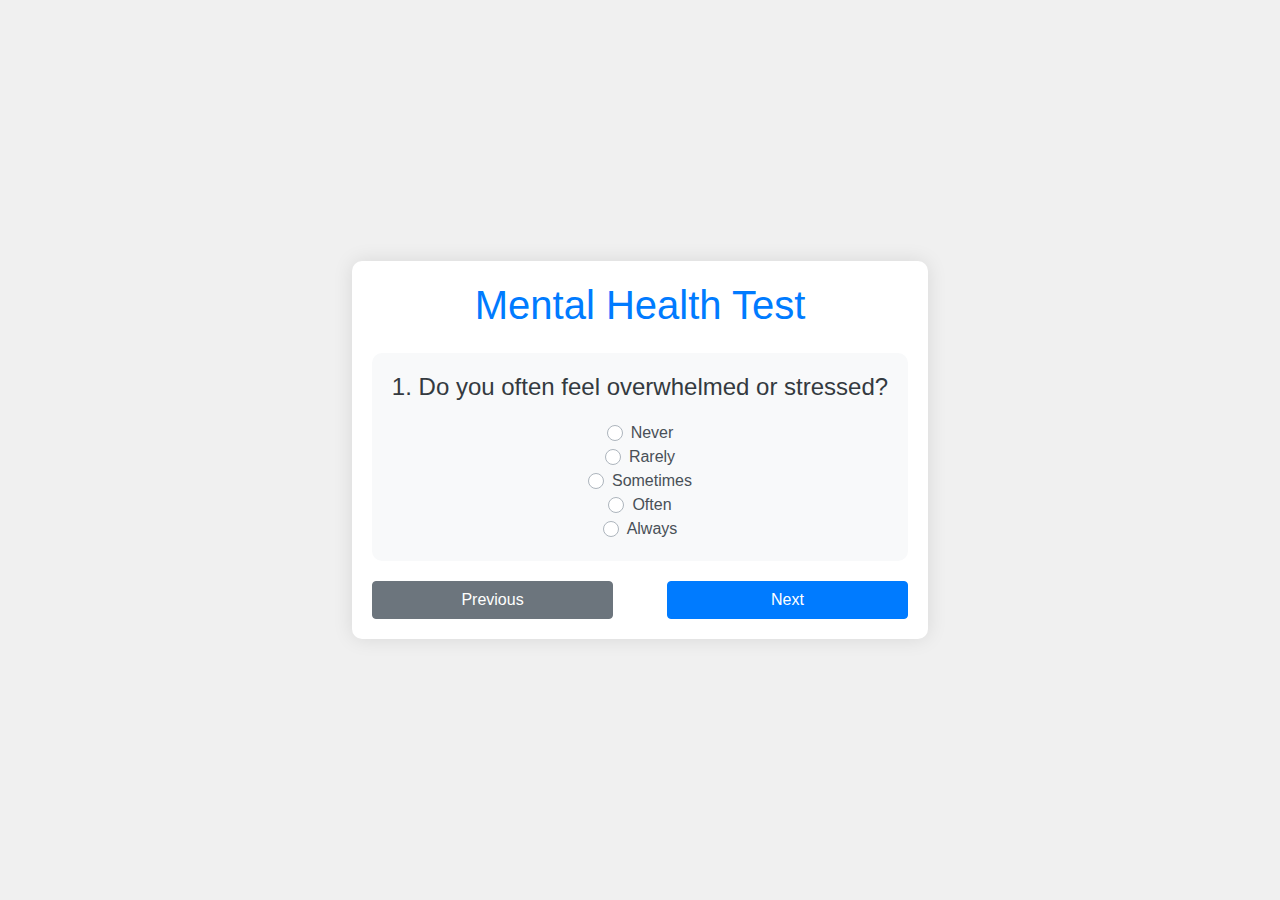
==== index.html @ faf4f348 "Project initialize" ====
<!DOCTYPE html>
<html lang="en">
<head>
    <meta charset="UTF-8">
    <meta name="viewport" content="width=device-width, initial-scale=1.0">
    <link rel="stylesheet" href="https://stackpath.bootstrapcdn.com/bootstrap/4.3.1/css/bootstrap.min.css">
    <title>Mental Health Test</title>
    <style>
        body {
            display: flex;
            align-items: center;
            justify-content: center;
            height: 100vh;
            background-color: #f0f0f0;
        }

        #container {
            text-align: center;
            background-color: #ffffff;
            padding: 20px;
            border-radius: 10px;
            box-shadow: 0 0 20px rgba(0, 0, 0, 0.1);
        }

        .question {
            display: none;
            background-color: #f8f9fa;
            padding: 20px;
            border-radius: 10px;
            margin-bottom: 20px;
        }

        h1 {
            color: #007bff;
        }

        h4 {
            color: #343a40;
        }

        .options {
            margin-top: 20px;
        }

        .custom-control-label {
            color: #495057;
        }

        .custom-control-input:checked ~ .custom-control-label::before {
            background-color: #007bff;
            border-color: #007bff;
        }

        .custom-control-input:focus ~ .custom-control-label::before {
            box-shadow: 0 0 0 1px #f8f9fa, 0 0 0 0.2rem rgba(0, 123, 255, 0.25);
        }

        .btn-container {
            display: flex;
            justify-content: space-between;
            margin-top: 20px;
        }

        .btn-container button {
            width: 45%;
        }

        #resultContainer {
            margin-top: 20px;
            background-color: #d4edda;
            padding: 20px;
            border-radius: 10px;
        }

        #resultText {
            color: #155724;
        }
    </style>
</head>
<body>
    <div id="container">
        <h1 class="mb-4">Mental Health Test</h1>

        <div id="questionContainer">
            <div class="question" id="question1" style="display:block;">
                <h4>1. Do you often feel overwhelmed or stressed?</h4>
                <div class="options">
                    <div class="custom-control custom-radio">
                        <input type="radio" id="customRadio1" name="answer1" class="custom-control-input" value="0">
                        <label class="custom-control-label" for="customRadio1">Never</label>
                    </div>
                    <div class="custom-control custom-radio">
                        <input type="radio" id="customRadio2" name="answer1" class="custom-control-input" value="1">
                        <label class="custom-control-label" for="customRadio2">Rarely</label>
                    </div>
                    <div class="custom-control custom-radio">
                        <input type="radio" id="customRadio3" name="answer1" class="custom-control-input" value="2">
                        <label class="custom-control-label" for="customRadio3">Sometimes</label>
                    </div>
                    <div class="custom-control custom-radio">
                        <input type="radio" id="customRadio4" name="answer1" class="custom-control-input" value="3">
                        <label class="custom-control-label" for="customRadio4">Often</label>
                    </div>
                    <div class="custom-control custom-radio">
                        <input type="radio" id="customRadio5" name="answer1" class="custom-control-input" value="4">
                        <label class="custom-control-label" for="customRadio5">Always</label>
                    </div>
                </div>
            </div>

            <div class="question" id="question2" style="display:none;">
                <h4>2. Do you have trouble sleeping at night?</h4>
                <div class="options">
                    <div class="custom-control custom-radio">
                        <input type="radio" id="customRadio6" name="answer2" class="custom-control-input" value="0">
                        <label class="custom-control-label" for="customRadio6">Never</label>
                    </div>
                    <div class="custom-control custom-radio">
                        <input type="radio" id="customRadio7" name="answer2" class="custom-control-input" value="1">
                        <label class="custom-control-label" for="customRadio7">Rarely</label>
                    </div>
                    <div class="custom-control custom-radio">
                        <input type="radio" id="customRadio8" name="answer2" class="custom-control-input" value="2">
                        <label class="custom-control-label" for="customRadio8">Sometimes</label>
                    </div>
                    <div class="custom-control custom-radio">
                        <input type="radio" id="customRadio9" name="answer2" class="custom-control-input" value="3">
                        <label class="custom-control-label" for="customRadio9">Often</label>
                    </div>
                    <div class="custom-control custom-radio">
                        <input type="radio" id="customRadio10" name="answer2" class="custom-control-input" value="4">
                        <label class="custom-control-label" for="customRadio10">Always</label>
                    </div>
                </div>
            </div>

            <div class="question" id="question3" style="display:none;">
                <h4>3. Are you finding it difficult to concentrate on tasks?</h4>
                <div class="options">
                    <div class="custom-control custom-radio">
                        <input type="radio" id="customRadio11" name="answer3" class="custom-control-input" value="0">
                        <label class="custom-control-label" for="customRadio11">Never</label>
                    </div>
                    <div class="custom-control custom-radio">
                        <input type="radio" id="customRadio12" name="answer3" class="custom-control-input" value="1">
                        <label class="custom-control-label" for="customRadio12">Rarely</label>
                    </div>
                    <div class="custom-control custom-radio">
                        <input type="radio" id="customRadio13" name="answer3" class="custom-control-input" value="2">
                        <label class="custom-control-label" for="customRadio13">Sometimes</label>
                    </div>
                    <div class="custom-control custom-radio">
                        <input type="radio" id="customRadio14" name="answer3" class="custom-control-input" value="3">
                        <label class="custom-control-label" for="customRadio14">Often</label>
                    </div>
                    <div class="custom-control custom-radio">
                        <input type="radio" id="customRadio15" name="answer3" class="custom-control-input" value="4">
                        <label class="custom-control-label" for="customRadio15">Always</label>
                    </div>
                </div>
            </div>

            <div class="question" id="question4" style="display:none;">
                <h4>4. Do you feel a lack of interest in activities you used to enjoy?</h4>
                <div class="options">
                    <div class="custom-control custom-radio">
                        <input type="radio" id="customRadio16" name="answer4" class="custom-control-input" value="0">
                        <label class="custom-control-label" for="customRadio16">Never</label>
                    </div>
                    <div class="custom-control custom-radio">
                        <input type="radio" id="customRadio17" name="answer4" class="custom-control-input" value="1">
                        <label class="custom-control-label" for="customRadio17">Rarely</label>
                    </div>
                    <div class="custom-control custom-radio">
                        <input type="radio" id="customRadio18" name="answer4" class="custom-control-input" value="2">
                        <label class="custom-control-label" for="customRadio18">Sometimes</label>
                    </div>
                    <div class="custom-control custom-radio">
                        <input type="radio" id="customRadio19" name="answer4" class="custom-control-input" value="3">
                        <label class="custom-control-label" for="customRadio19">Often</label>
                    </div>
                    <div class="custom-control custom-radio">
                        <input type="radio" id="customRadio20" name="answer4" class="custom-control-input" value="4">
                        <label class="custom-control-label" for="customRadio20">Always</label>
                    </div>
                </div>
            </div>

            <div class="btn-container">
                <button type="button" class="btn btn-secondary" onclick="previousQuestion()">Previous</button>
                <button type="button" class="btn btn-primary" onclick="nextQuestion()">Next</button>
            </div>

            <div id="resultContainer" style="display:none;">
                <h2 class="mt-4">Your Results</h2>
                <p id="resultText"></p>
            </div>
        </div>
    </div>

    <script src="https://code.jquery.com/jquery-3.3.1.slim.min.js"></script>
    <script src="https://cdnjs.cloudflare.com/ajax/libs/popper.js/1.14.7/umd/popper.min.js"></script>
    <script src="https://stackpath.bootstrapcdn.com/bootstrap/4.3.1/js/bootstrap.min.js"></script>
    <script>
        let currentQuestion = 1;
        const totalQuestions = 4; // Update this with the total number of questions
        let totalScore = 0;

        function nextQuestion() {
            const currentQuestionDiv = document.getElementById(`question${currentQuestion}`);
            totalScore += getSelectedValue(`answer${currentQuestion}`);
            currentQuestion++;

            if (currentQuestion <= totalQuestions) {
                currentQuestionDiv.style.display = 'none';
                const nextQuestionDiv = document.getElementById(`question${currentQuestion}`);
                nextQuestionDiv.style.display = 'block';
            } else {
                displayResult();
            }
        }

        function previousQuestion() {
            const currentQuestionDiv = document.getElementById(`question${currentQuestion}`);
            currentQuestion--;

            if (currentQuestion >= 1) {
                currentQuestionDiv.style.display = 'none';
                const previousQuestionDiv = document.getElementById(`question${currentQuestion}`);
                previousQuestionDiv.style.display = 'block';
            }

            // Reset result display if going back to questions
            document.getElementById("resultContainer").style.display = "none";
        }

        function getSelectedValue(name) {
            const selectedInput = document.querySelector(`input[name="${name}"]:checked`);
            return selectedInput ? parseInt(selectedInput.value) : 0;
        }

        function calculateScore() {
            totalScore += getSelectedValue(`answer${currentQuestion}`);
            displayResult();
        }

        function displayResult() {
            const resultContainer = document.getElementById("resultContainer");
            const resultText = document.getElementById("resultText");

            let resultMessage = "";

            if (totalScore < 5) {
                resultMessage = "You have a low risk of mental health issues.";
            } else if (totalScore < 10) {
                resultMessage = "You have a moderate risk of mental health issues. Consider seeking support.";
            } else {
                resultMessage = "You have a high risk of mental health issues. Please consult with a mental health professional.";
            }

            resultText.textContent = resultMessage + ` Your total score is ${totalScore}.`;
            resultContainer.style.display = "block";
        }
    </script>
</body>
</html>
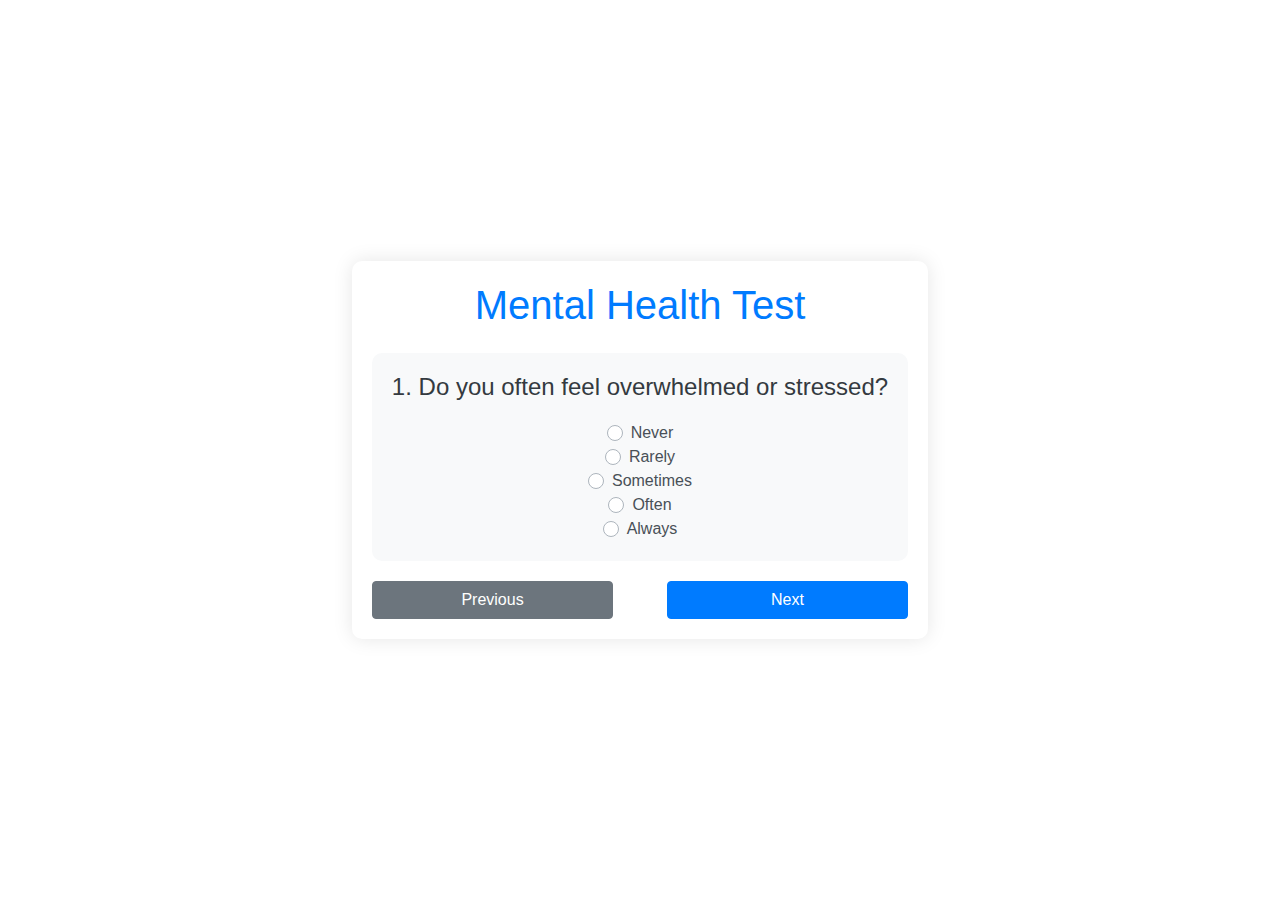
==== commit 628b7bcc: "Branches created" ====
--- a/index.html
+++ b/index.html
@@ -1,81 +1,11 @@
 <!DOCTYPE html>
 <html lang="en">
 <head>
+    <link rel="stylesheet" href="styles.css">
     <meta charset="UTF-8">
     <meta name="viewport" content="width=device-width, initial-scale=1.0">
     <link rel="stylesheet" href="https://stackpath.bootstrapcdn.com/bootstrap/4.3.1/css/bootstrap.min.css">
     <title>Mental Health Test</title>
-    <style>
-        body {
-            display: flex;
-            align-items: center;
-            justify-content: center;
-            height: 100vh;
-            background-color: #f0f0f0;
-        }
-
-        #container {
-            text-align: center;
-            background-color: #ffffff;
-            padding: 20px;
-            border-radius: 10px;
-            box-shadow: 0 0 20px rgba(0, 0, 0, 0.1);
-        }
-
-        .question {
-            display: none;
-            background-color: #f8f9fa;
-            padding: 20px;
-            border-radius: 10px;
-            margin-bottom: 20px;
-        }
-
-        h1 {
-            color: #007bff;
-        }
-
-        h4 {
-            color: #343a40;
-        }
-
-        .options {
-            margin-top: 20px;
-        }
-
-        .custom-control-label {
-            color: #495057;
-        }
-
-        .custom-control-input:checked ~ .custom-control-label::before {
-            background-color: #007bff;
-            border-color: #007bff;
-        }
-
-        .custom-control-input:focus ~ .custom-control-label::before {
-            box-shadow: 0 0 0 1px #f8f9fa, 0 0 0 0.2rem rgba(0, 123, 255, 0.25);
-        }
-
-        .btn-container {
-            display: flex;
-            justify-content: space-between;
-            margin-top: 20px;
-        }
-
-        .btn-container button {
-            width: 45%;
-        }
-
-        #resultContainer {
-            margin-top: 20px;
-            background-color: #d4edda;
-            padding: 20px;
-            border-radius: 10px;
-        }
-
-        #resultText {
-            color: #155724;
-        }
-    </style>
 </head>
 <body>
     <div id="container">
@@ -201,66 +131,67 @@
     <script src="https://code.jquery.com/jquery-3.3.1.slim.min.js"></script>
     <script src="https://cdnjs.cloudflare.com/ajax/libs/popper.js/1.14.7/umd/popper.min.js"></script>
     <script src="https://stackpath.bootstrapcdn.com/bootstrap/4.3.1/js/bootstrap.min.js"></script>
-    <script>
-        let currentQuestion = 1;
-        const totalQuestions = 4; // Update this with the total number of questions
-        let totalScore = 0;
+    <script src="script.js"></script>
+    
+    
+    
+    
 
-        function nextQuestion() {
-            const currentQuestionDiv = document.getElementById(`question${currentQuestion}`);
-            totalScore += getSelectedValue(`answer${currentQuestion}`);
-            currentQuestion++;
+    
+    
+    
+    
 
-            if (currentQuestion <= totalQuestions) {
-                currentQuestionDiv.style.display = 'none';
-                const nextQuestionDiv = document.getElementById(`question${currentQuestion}`);
-                nextQuestionDiv.style.display = 'block';
-            } else {
-                displayResult();
-            }
-        }
+    
+    
+    
+    
+    
+    
+    
+    
 
-        function previousQuestion() {
-            const currentQuestionDiv = document.getElementById(`question${currentQuestion}`);
-            currentQuestion--;
+    
+    
+    
 
-            if (currentQuestion >= 1) {
-                currentQuestionDiv.style.display = 'none';
-                const previousQuestionDiv = document.getElementById(`question${currentQuestion}`);
-                previousQuestionDiv.style.display = 'block';
-            }
+    
+    
+    
+    
+    
 
-            // Reset result display if going back to questions
-            document.getElementById("resultContainer").style.display = "none";
-        }
+    
+    
+    
 
-        function getSelectedValue(name) {
-            const selectedInput = document.querySelector(`input[name="${name}"]:checked`);
-            return selectedInput ? parseInt(selectedInput.value) : 0;
-        }
+    
+    
+    
+    
 
-        function calculateScore() {
-            totalScore += getSelectedValue(`answer${currentQuestion}`);
-            displayResult();
-        }
+    
+    
+    
+    
 
-        function displayResult() {
-            const resultContainer = document.getElementById("resultContainer");
-            const resultText = document.getElementById("resultText");
+    
+    
+    
 
-            let resultMessage = "";
+    
 
-            if (totalScore < 5) {
-                resultMessage = "You have a low risk of mental health issues.";
-            } else if (totalScore < 10) {
-                resultMessage = "You have a moderate risk of mental health issues. Consider seeking support.";
-            } else {
-                resultMessage = "You have a high risk of mental health issues. Please consult with a mental health professional.";
-            }
+    
+    
+    
+    
+    
+    
+    
 
-            resultText.textContent = resultMessage + ` Your total score is ${totalScore}.`;
-            resultContainer.style.display = "block";
-        }
-    </script>
+    
+    
+    
+    
 </body>
 </html>
--- a/styles.css
+++ b/styles.css
@@ -0,0 +1,57 @@
+body {
+    display: flex;
+    align-items: center;
+    justify-content: center;
+    height: 100vh;
+    background-color: #f0f0f0;
+}
+#container {
+    text-align: center;
+    background-color: #ffffff;
+    padding: 20px;
+    border-radius: 10px;
+    box-shadow: 0 0 20px rgba(0, 0, 0, 0.1);
+}
+.question {
+    display: none;
+    background-color: #f8f9fa;
+    padding: 20px;
+    border-radius: 10px;
+    margin-bottom: 20px;
+}
+h1 {
+    color: #007bff;
+}
+h4 {
+    color: #343a40;
+}
+.options {
+    margin-top: 20px;
+}
+.custom-control-label {
+    color: #495057;
+}
+.custom-control-input:checked ~ .custom-control-label::before {
+    background-color: #007bff;
+    border-color: #007bff;
+}
+.custom-control-input:focus ~ .custom-control-label::before {
+    box-shadow: 0 0 0 1px #f8f9fa, 0 0 0 0.2rem rgba(0, 123, 255, 0.25);
+}
+.btn-container {
+    display: flex;
+    justify-content: space-between;
+    margin-top: 20px;
+}
+.btn-container button {
+    width: 45%;
+}
+#resultContainer {
+    margin-top: 20px;
+    background-color: #d4edda;
+    padding: 20px;
+    border-radius: 10px;
+}
+#resultText {
+    color: #155724;
+}